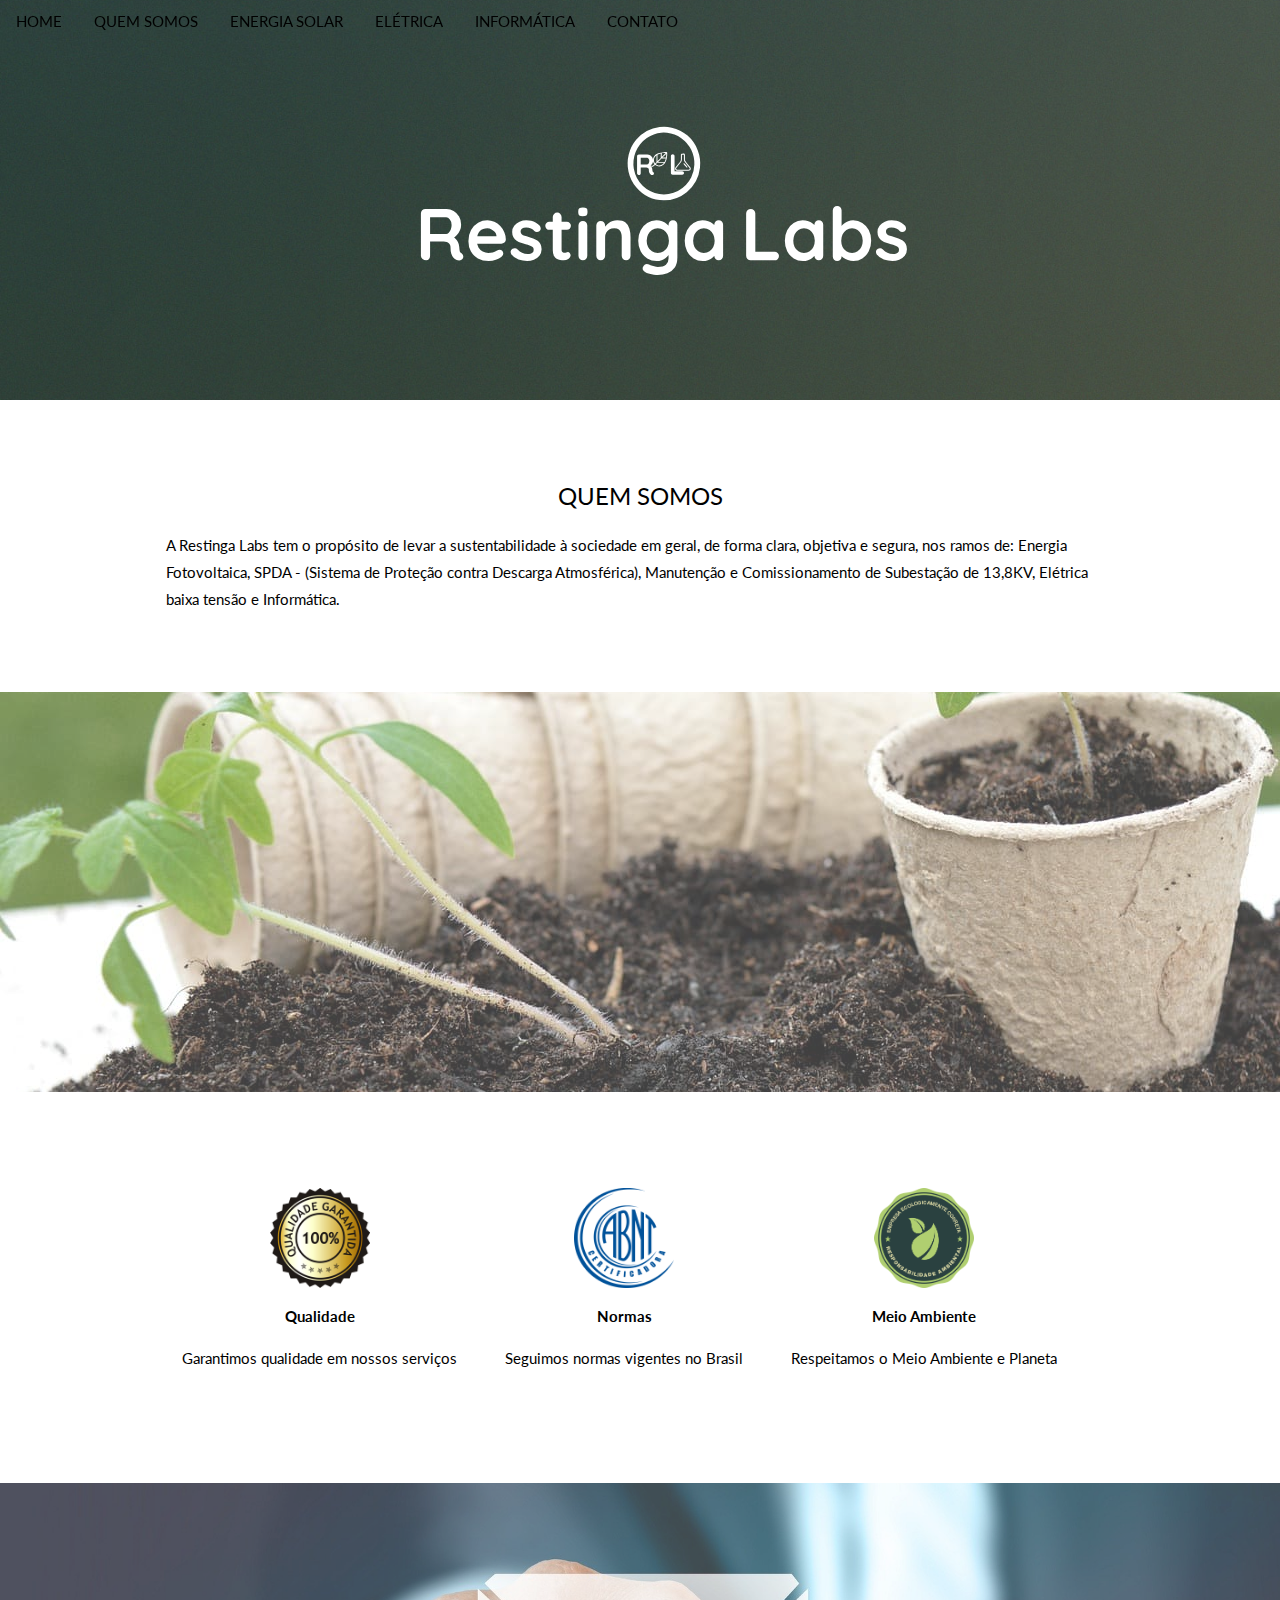
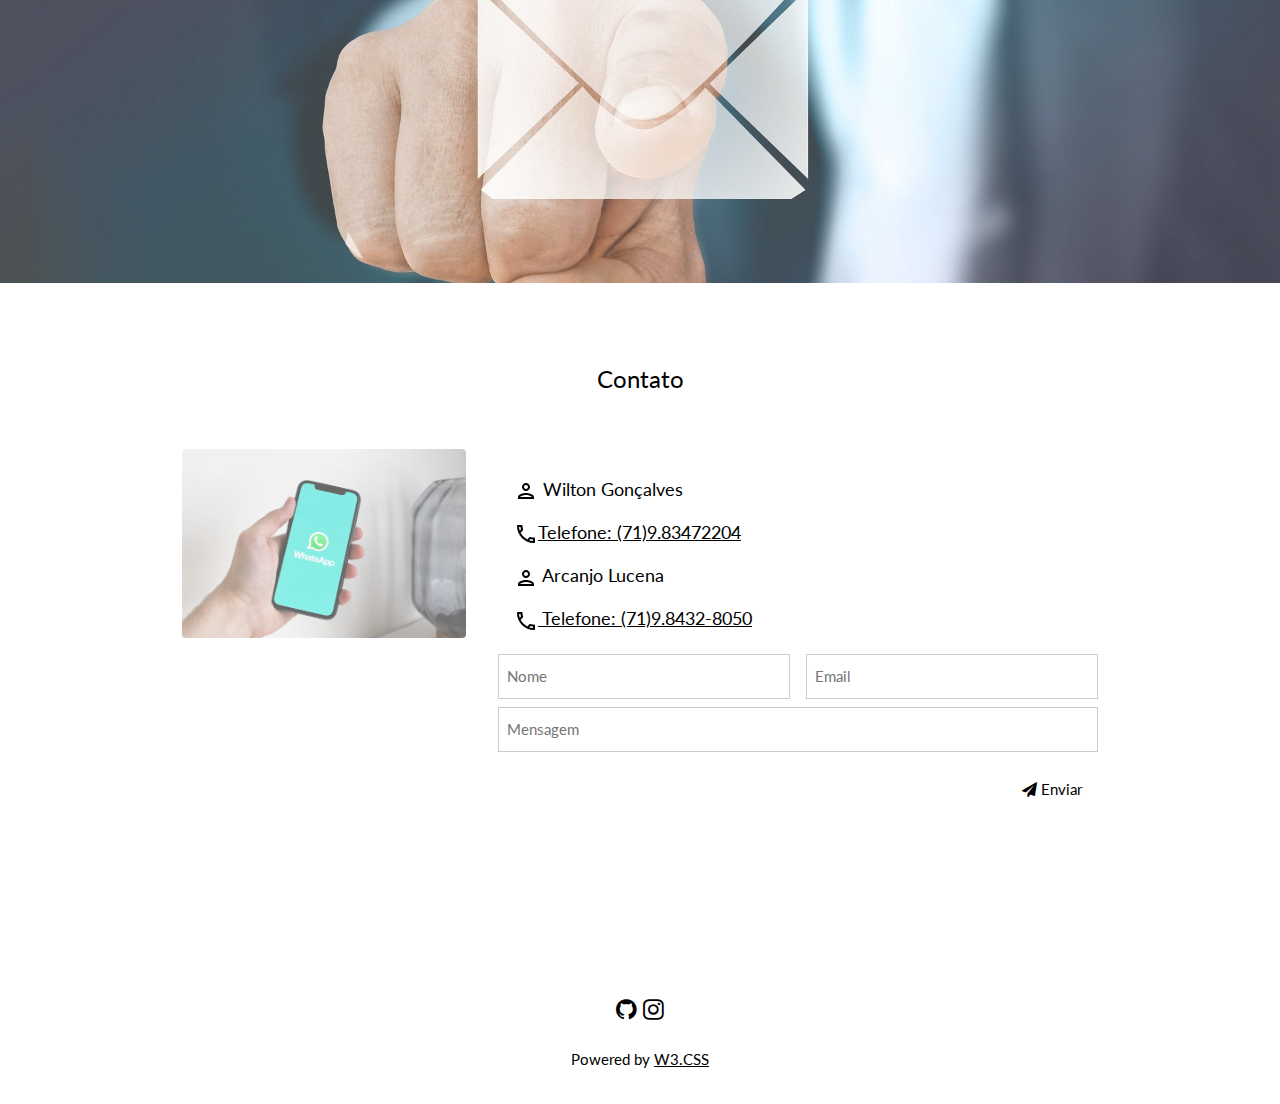
==== index.html @ 57817022 "Primeiro commit" ====
<!DOCTYPE html>
<html lang="pt-br">

<head>
  <title>Restinga Labs</title>
  <meta charset="UTF-8">
  <meta name="viewport" content="width=device-width, initial-scale=1">
  <link rel="stylesheet" href="css/w3.css">
  <link rel="stylesheet" href="css/style.css">
  <link rel="stylesheet" href="https://fonts.googleapis.com/css?family=Lato">
  <link rel="stylesheet" href="https://cdnjs.cloudflare.com/ajax/libs/font-awesome/4.7.0/css/font-awesome.min.css">
  <link rel="icon" href="/images/icons/logo-reslab.svg" sizes="48x48">
  <meta name="description"
    content="Solução em Energia Solar, Elétrica, Sistema de Proteção contra Descarga Atmosférica, Manuteção e Comissionamento de Subestação de 13,8 KV, Desenvolvimento de Sites, Suporte em Linux " />
  <meta name="keywords"
    content="restinga labs, energia solar, energia fotovoltaica, venda de kits fotovoltaico, instalação, manutenção, sistema de proteção contra descarga atmosférica, spda, elétrica, baixa tensão, subestação, linux, desenvolvimento de sites" />
</head>

<body>

  <!-- Navbar (sit on top) -->
  <div class="w3-top">
    <div class="w3-bar" id="myNavbar">
      <a class="w3-bar-item w3-button w3-hide-medium w3-hide-large w3-right w3-round-xxlarge" href="javascript:void(0);"
        onclick="toggleFunction()" title="Toggle Navigation Menu">
        <i class="fa fa-bars"></i>
      </a>
      <a href="#home" class="w3-bar-item w3-button w3-round-xxlarge">HOME</a>
      <a href="#about" class="w3-bar-item w3-button w3-hide-small w3-round-xxlarge">QUEM SOMOS</a>
      <a href="solar.html" class="w3-bar-item w3-button w3-hide-small w3-round-xxlarge">ENERGIA SOLAR</a>
      <a href="eletrica.html" class="w3-bar-item w3-button w3-hide-small w3-round-xxlarge">ELÉTRICA</a>
      <a href="informatica.html" class="w3-bar-item w3-button w3-hide-small w3-round-xxlarge">INFORMÁTICA</a>
      <a href="#contact" class="w3-bar-item w3-button w3-hide-small w3-round-xxlarge">CONTATO</a>
    </div>

    <!-- Navbar on small screens -->
    <div id="navDemo" class="w3-bar-block w3-white w3-hide w3-hide-large w3-hide-medium">
      <a href="#about" class="w3-bar-item w3-button" onclick="toggleFunction()">QUEM SOMOS</a>
      <a href="solar.html" class="w3-bar-item w3-button" onclick="toggleFunction()">ENERGIA SOLAR</a>
      <a href="eletrica.html" class="w3-bar-item w3-button" onclick="toggleFunction()">ELÉTRICA</a>
      <a href="informatica.html" class="w3-bar-item w3-button" onclick="toggleFunction()">INFORMÁTICA</a>
      <a href="#contact" class="w3-bar-item w3-button" onclick="toggleFunction()">CONTATO</a>
    </div>
  </div>

  <!-- First Parallax Image with Logo Text -->
  <div class="bgimg-1 w3-display-container" id="home">
    <div class="w3-display-middle" style="white-space:nowrap;">
      <span class="w3-center w3-padding-large w3-xlarge w3-wide w3-animate-opacity"><span><img
            src="images/nome-reslab.svg" alt="Logo e nome da Restinga Labs" width="100%" height="150px"
            width="150px"></span></span>
    </div>
  </div>

  <!-- Container (About Section) -->
  <div class="w3-content w3-container w3-padding-64" id="about">
    <h3 class="w3-center">QUEM SOMOS</h3>
    <p>A Restinga Labs tem o propósito de levar a sustentabilidade à sociedade em geral, de forma clara, objetiva e
      segura, nos ramos de: Energia Fotovoltaica, SPDA - (Sistema de Proteção contra Descarga Atmosférica), Manutenção e
      Comissionamento de Subestação de 13,8KV, Elétrica baixa tensão e Informática.</p>
  </div>

  <!-- Second Parallax Image with Portfolio Text -->
  <div class="bgimg-2 w3-display-container w3-opacity-min">
    <div class="w3-display-middle">
    </div>
  </div>

  <!-- Container (Portfolio Section) -->
  <div class="w3-content w3-container w3-padding-64 w3-center" id="portfolio">

    <div class="w3-row-padding w3-padding-32" style="margin:0 -16px">
      <div class="w3-third w3-center" style="width:auto">
        <img src="images/outras/selo-qualidade.png" alt="Selo de qualidade" style="width: 100px;height: 100px">
        <div class="w3-container w3-white">
          <p><b>Qualidade</b></p>
          <p>Garantimos qualidade em nossos serviços</p>
        </div>
      </div>

      <div class="w3-third w3-center" style="width:auto">
        <img src="images/outras/abnt-logo.png" alt="Logo da ABNT" style="width: 100px;height: 100px">
        <div class="w3-container w3-white">
          <p><b>Normas</b></p>
          <p>Seguimos normas vigentes no Brasil</p>
        </div>
      </div>

      <div class="w3-third w3-center" style="width:auto">
        <img src="images/outras/verde.png" alt="Selo verde" style="width: 100px;height: 100px">
        <div class="w3-container w3-white">
          <p><b>Meio Ambiente</b></p>
          <p>Respeitamos o Meio Ambiente e Planeta</p>
        </div>
      </div>
    </div>
  </div>

  <!-- Modal for full size images on click-->
  <div id="modal01" class="w3-modal w3-black" onclick="this.style.display='none'">
    <span class="w3-button w3-large w3-black w3-display-topright" title="Close Modal Image"><i
        class="fa fa-remove"></i></span>
    <div class="w3-modal-content w3-animate-zoom w3-center w3-transparent w3-padding-64">
      <img id="img01" class="w3-image">
      <p id="caption" class="w3-opacity w3-large"></p>
    </div>
  </div>

  <!-- Third Parallax Image with Portfolio Text -->
  <div class="bgimg-3 w3-display-container w3-opacity-min">
    <div class="w3-display-middle">
    </div>
  </div>

  <!-- Container (Contact Section) -->
  <div class="w3-content w3-container w3-padding-64" id="contact">
    <h3 class="w3-center">Contato</h3>

    <div class="w3-row w3-padding-32 w3-section">
      <div class="w3-col m4 w3-container">
        <img src="/images/outras/smartphone.jpg" class="w3-image w3-round w3-opacity" style="width:100%">
      </div>
      <div class="w3-col m8 w3-panel">
        <div class="w3-large w3-margin-bottom">
          <i class="w3-hover-text-black w3-xlarge w3-margin-right"></i><img src="images/icons/person.svg"> Wilton
          Gonçalves<br>
          <i class="w3-hover-text-black w3-xlarge w3-margin-right"></i><img src="images/icons/phone.svg"><a
            href="https://api.whatsapp.com/send?phone=557183472204" target="_blank">Telefone: (71)9.83472204</a>
          <br>
          <i class="w3-hover-text-black w3-xlarge w3-margin-right"></i><img src="images/icons/person.svg"> Arcanjo
          Lucena<br>
          <i class="w3-hover-text-black w3-xlarge w3-margin-right"></i><img src="images/icons/phone.svg"><a
            href="https://api.whatsapp.com/send?phone=557183328050" target="_blank"> Telefone: (71)9.8432-8050</a><br>
        </div>
        <form action="https://formspree.io/f/xpzbpnyb" method="POST">
          <input type="hidden" name="_autoresponse" value="Recebemos a sua mensagem, aguarde o nosso contato!">
          <div class="w3-row-padding" style="margin:0 -16px 8px -16px">
            <div class="w3-half">
              <input class="w3-input w3-border" type="text" class="text" name="name" placeholder="Nome" required>
            </div>
            <div class="w3-half">
              <input class="w3-input w3-border" type="email" class="text" name="email" placeholder="Email" required>
            </div>
          </div>
          <input class="w3-input w3-border" type="text" name="message" placeholder="Mensagem" required>
          <button class="w3-button w3-round-xxlarge w3-right w3-section" type="submit">
            <i class="fa fa-paper-plane"></i> Enviar
          </button>
        </form>
      </div>
    </div>
  </div>

  <!-- Footer -->
  <footer class="w3-center w3-padding-16 footer">
    <div class="w3-xlarge w3-section">
      <i class="fa fa-github w3-hover-opacity"></i>
      <i class="fa fa-instagram w3-hover-opacity"></i>
    </div>
    <p>Powered by <a href="https://www.w3schools.com/w3css/default.asp" title="Wilton Gonçalves" target="_blank"
        class="w3-hover-text-green">W3.CSS</a></p>
  </footer>

  <!-- Script -->
  <script src="js/w3.js"></script>
  <script src="js/style.js"></script>

</body>

</html>
---- css/style.css ----
body,
h1,
h2,
h3,
h4,
h5,
h6 {
  font-family: "Lato", sans-serif;
}

body,
html {
  height: 100%;
  color: #000000;
  line-height: 1.8;
}

/* Create a Parallax Effect */
.bgimg-1,
.bgimg-2,
.bgimg-3,
.ele-img-1,
.ele-img-2,
.sol-img-1,
.sol-img-2,
.inf-img-1,
.inf-img-2,
.footer {
  background-attachment: fixed;
  background-position: center;
  background-repeat: no-repeat;
  background-size: cover;
}

/* First image (Logo. Full height) */
.bgimg-1 {
  background-image: url("/images/backgrond/bg.jpg");
  min-height: 100%;
}

/* Second image (Portfolio) */
.bgimg-2 {
  background-image: url("/images/backgrond/floor.jpg");
  min-height: 400px;
}

/* Third image (Contact) */
.bgimg-3 {
  background-image: url("/images/backgrond/contact.jpg");
  min-height: 400px;
}

/* Image eletric 1*/
.ele-img-1 {
  background-image: url("/images/backgrond/light-bulb.jpg");
  min-height: 400px;
}

/* Image eletric 2*/
.ele-img-2 {
  background-image: url("/images/backgrond/lightbulb.jpg");
  min-height: 400px;
}

/* Image solar 1*/
.sol-img-1 {
  background-image: url("/images/backgrond/solar-green.jpg");
  min-height: 400px;
}

/* Image solar 2*/
.sol-img-2 {
  background-image: url("/images/backgrond/panel.jpg");
  min-height: 400px;
}

/* Image Informatic 1 */
.inf-img-1 {
  background-image: url("/images/backgrond/code.jpg");
  min-height: 400px;
}
/* Image Informatic 2 */
.inf-img-2 {
  background-image: url("/images/backgrond/programming.jpg");
  min-height: 400px;
}

/* Footer */
.footer {
  background-image: url("/images/backgrond/bg.jpg");
  min-height: 40px;
}

.w3-wide {
  letter-spacing: 10px;
}

.w3-hover-opacity {
  cursor: pointer;
}

/* Turn off parallax scrolling for tablets and phones */
@media only screen and (max-device-width: 1600px) {

  .bgimg-1,
  .bgimg-2,
  .bgimg-3,
  .ele-img-1,
  .ele-img-2,
  .sol-img-1,
  .sol-img-2,
  .inf-img-1,
  .inf-img-2 {
    background-attachment: scroll;
    min-height: 400px;
  }
}
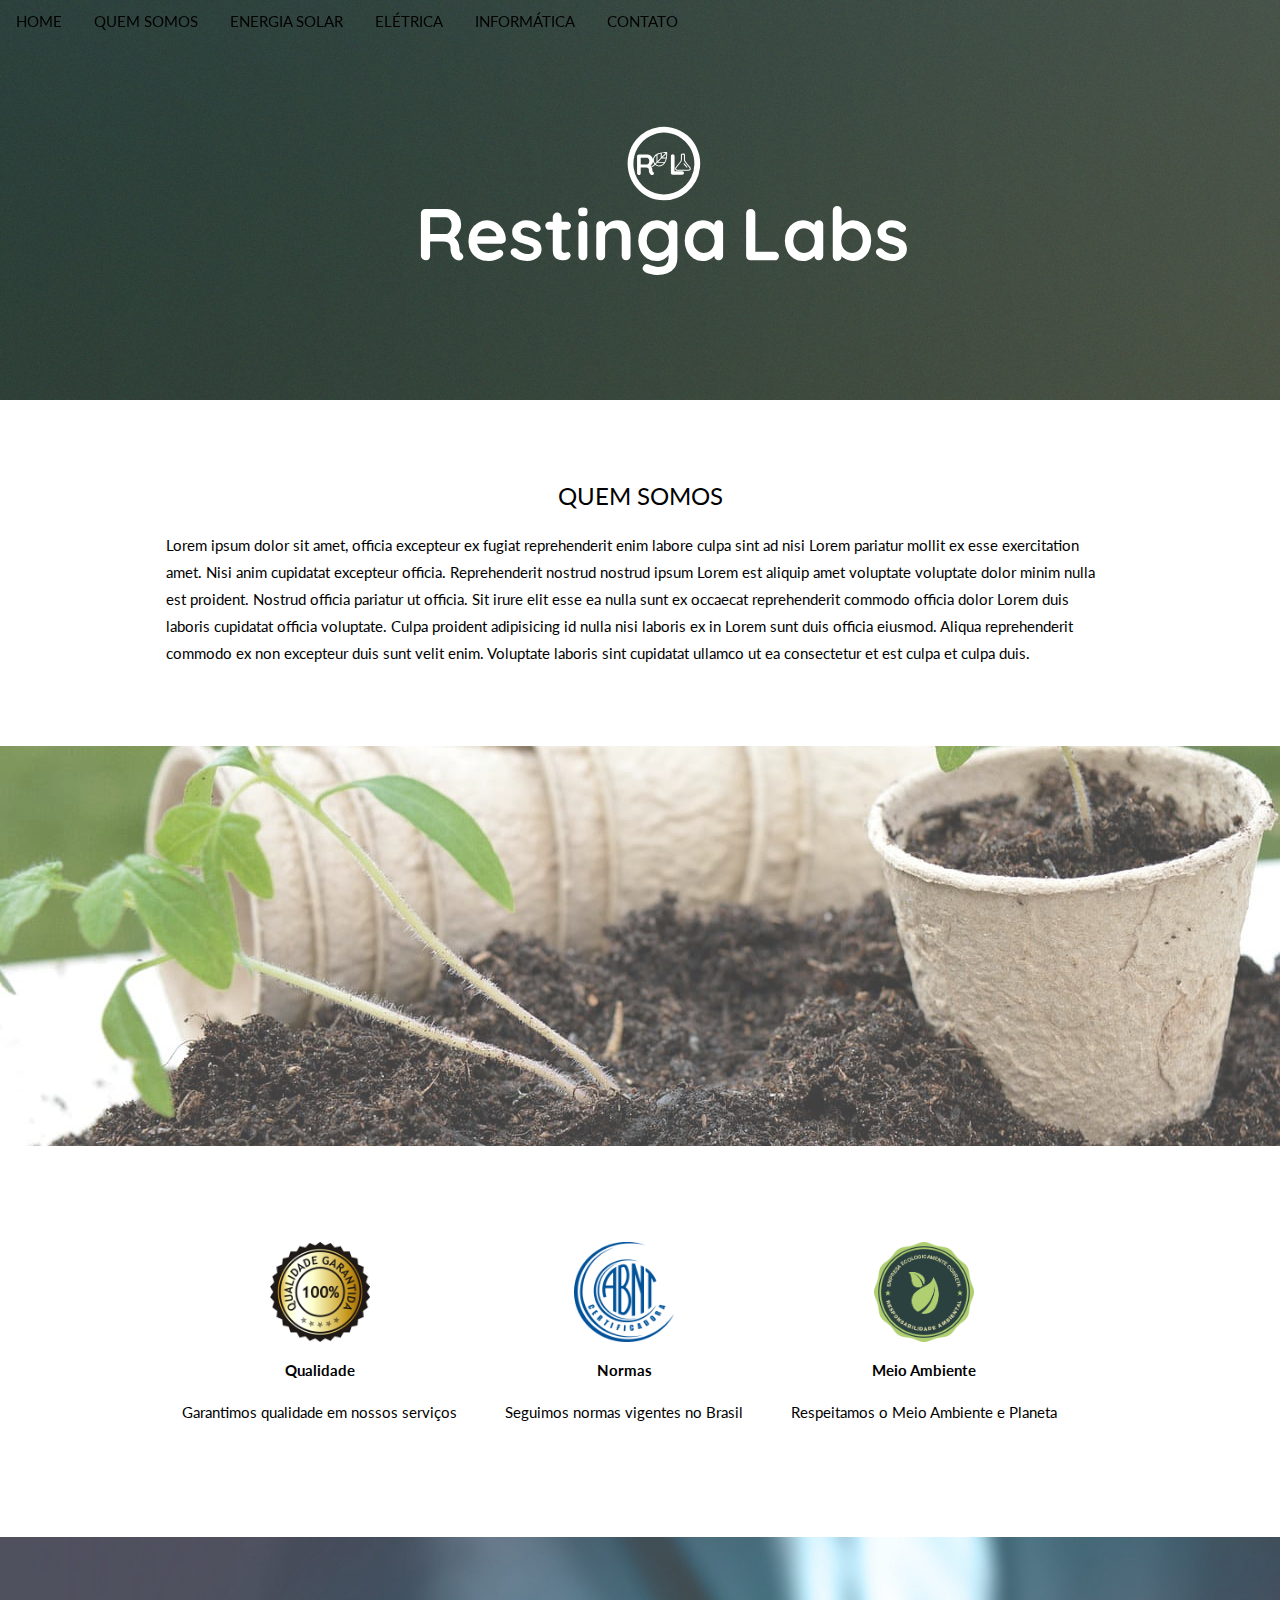
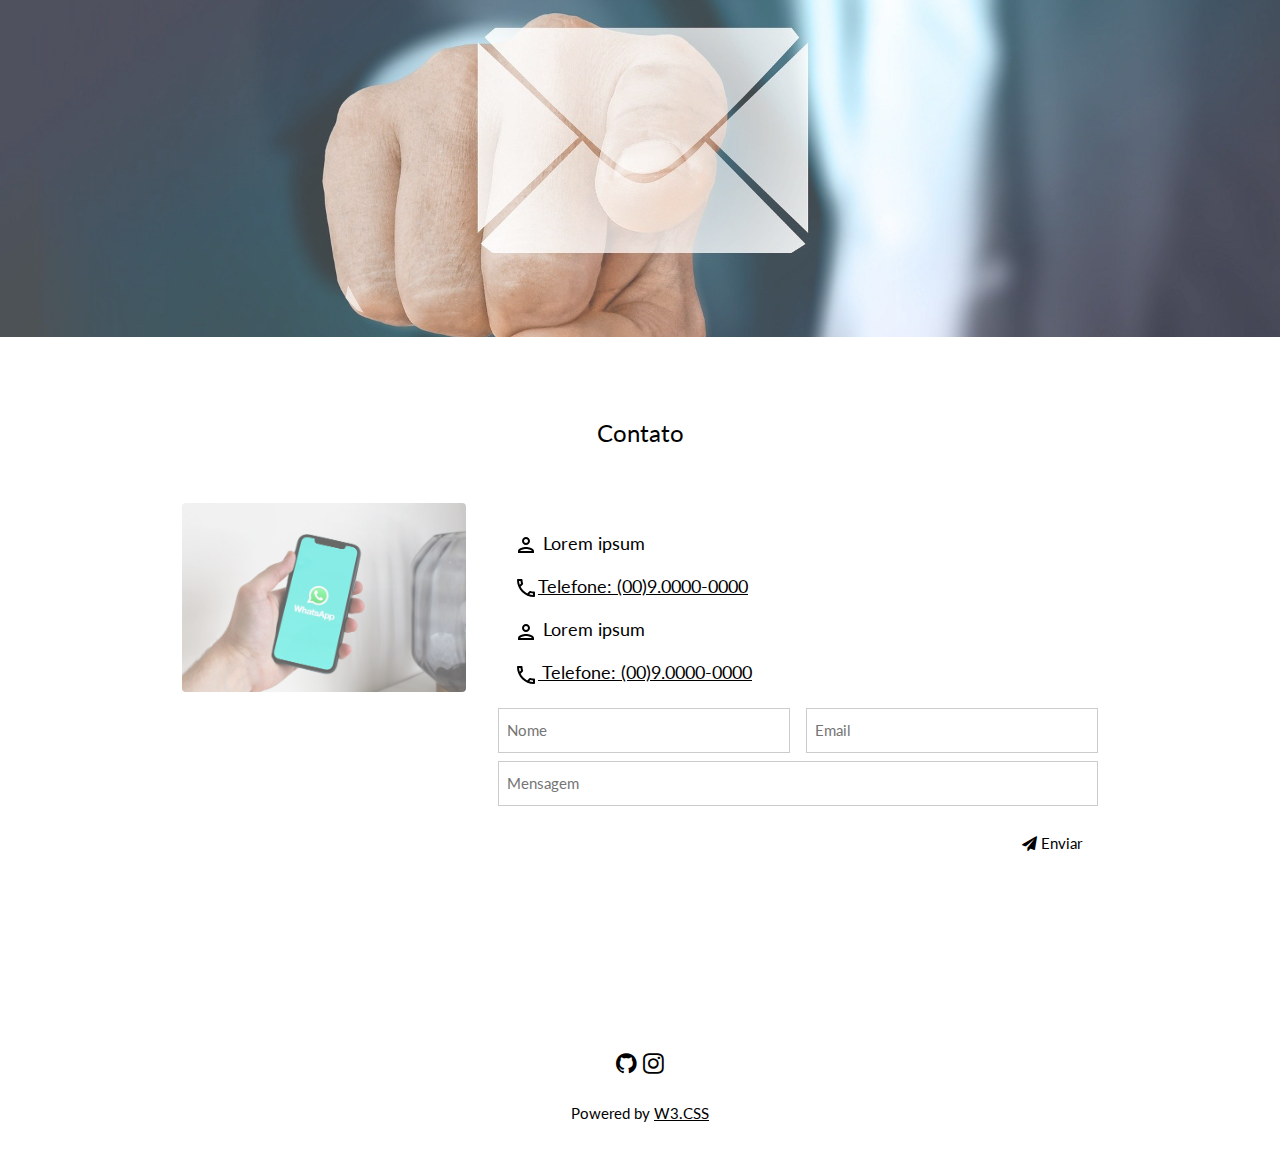
==== commit faa84347: "Limpeza de conteúdo" ====
--- a/index.html
+++ b/index.html
@@ -55,9 +55,13 @@
   <!-- Container (About Section) -->
   <div class="w3-content w3-container w3-padding-64" id="about">
     <h3 class="w3-center">QUEM SOMOS</h3>
-    <p>A Restinga Labs tem o propósito de levar a sustentabilidade à sociedade em geral, de forma clara, objetiva e
-      segura, nos ramos de: Energia Fotovoltaica, SPDA - (Sistema de Proteção contra Descarga Atmosférica), Manutenção e
-      Comissionamento de Subestação de 13,8KV, Elétrica baixa tensão e Informática.</p>
+    <p>Lorem ipsum dolor sit amet, officia excepteur ex fugiat reprehenderit enim labore culpa sint ad nisi Lorem
+      pariatur mollit ex esse exercitation amet. Nisi anim cupidatat excepteur officia. Reprehenderit nostrud nostrud
+      ipsum Lorem est aliquip amet voluptate voluptate dolor minim nulla est proident. Nostrud officia pariatur ut
+      officia. Sit irure elit esse ea nulla sunt ex occaecat reprehenderit commodo officia dolor Lorem duis laboris
+      cupidatat officia voluptate. Culpa proident adipisicing id nulla nisi laboris ex in Lorem sunt duis officia
+      eiusmod. Aliqua reprehenderit commodo ex non excepteur duis sunt velit enim. Voluptate laboris sint cupidatat
+      ullamco ut ea consectetur et est culpa et culpa duis.</p>
   </div>
 
   <!-- Second Parallax Image with Portfolio Text -->
@@ -122,17 +126,17 @@
       </div>
       <div class="w3-col m8 w3-panel">
         <div class="w3-large w3-margin-bottom">
-          <i class="w3-hover-text-black w3-xlarge w3-margin-right"></i><img src="images/icons/person.svg"> Wilton
-          Gonçalves<br>
+          <i class="w3-hover-text-black w3-xlarge w3-margin-right"></i><img src="images/icons/person.svg"> Lorem
+          ipsum<br>
           <i class="w3-hover-text-black w3-xlarge w3-margin-right"></i><img src="images/icons/phone.svg"><a
-            href="https://api.whatsapp.com/send?phone=557183472204" target="_blank">Telefone: (71)9.83472204</a>
+            href="https://api.whatsapp.com/send?phone=" target="_blank">Telefone: (00)9.0000-0000</a>
           <br>
-          <i class="w3-hover-text-black w3-xlarge w3-margin-right"></i><img src="images/icons/person.svg"> Arcanjo
-          Lucena<br>
+          <i class="w3-hover-text-black w3-xlarge w3-margin-right"></i><img src="images/icons/person.svg"> Lorem
+          ipsum<br>
           <i class="w3-hover-text-black w3-xlarge w3-margin-right"></i><img src="images/icons/phone.svg"><a
-            href="https://api.whatsapp.com/send?phone=557183328050" target="_blank"> Telefone: (71)9.8432-8050</a><br>
+            href="https://api.whatsapp.com/send?phone=" target="_blank"> Telefone: (00)9.0000-0000</a><br>
         </div>
-        <form action="https://formspree.io/f/xpzbpnyb" method="POST">
+        <form action="https://formspree.io/f/" method="POST">
           <input type="hidden" name="_autoresponse" value="Recebemos a sua mensagem, aguarde o nosso contato!">
           <div class="w3-row-padding" style="margin:0 -16px 8px -16px">
             <div class="w3-half">
